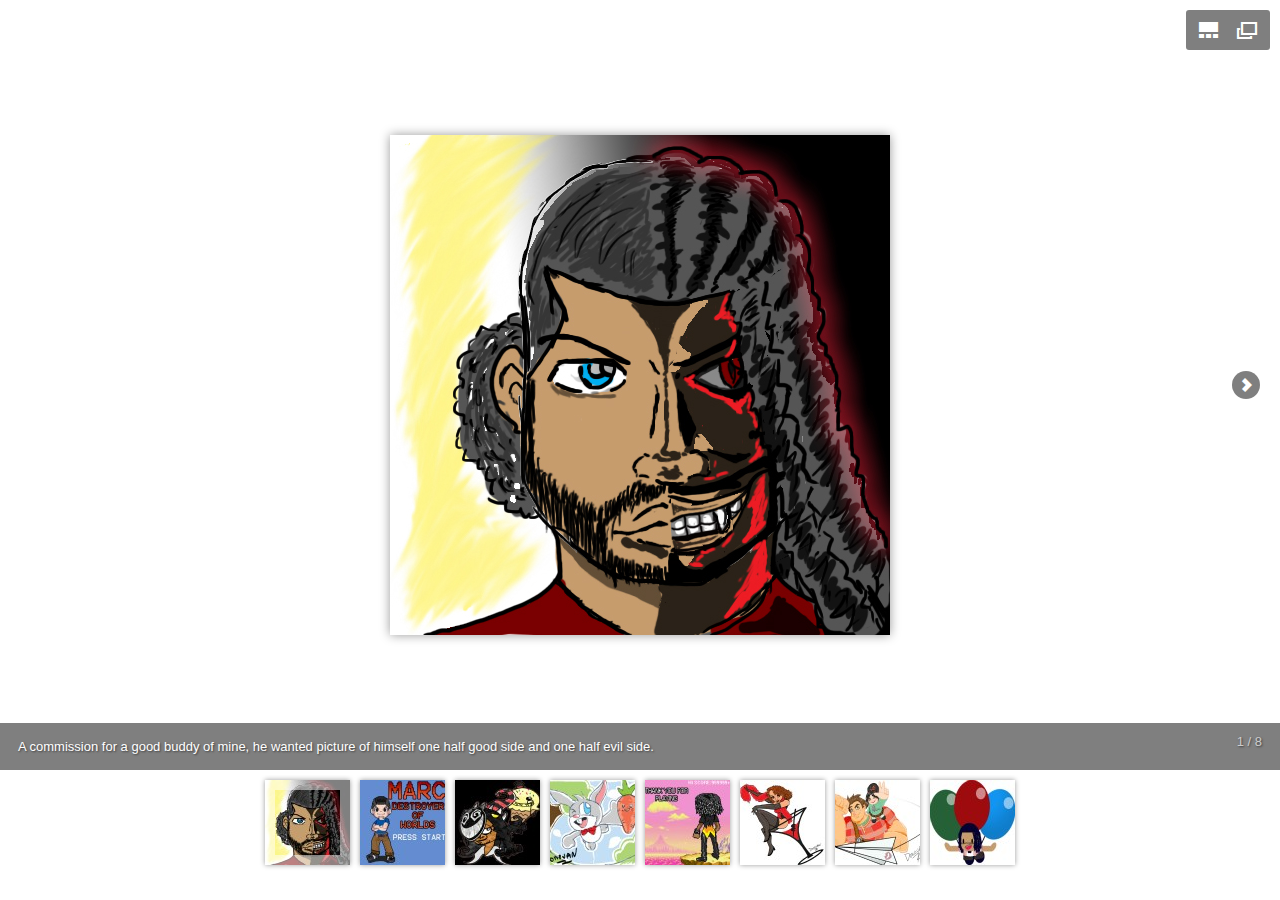
==== indexx.html @ 818d193a "DonovanBrown" ====
<!DOCTYPE html>
<html lang="en">
	<head>
		<title>Juicebox Gallery</title>
		<meta charset="utf-8" />
		<meta name="apple-mobile-web-app-capable" content="yes" />
		<meta name="description" content="">
		
		<!-- START OPEN GRAPH TAGS--> 
		<meta property="og:title" content="Juicebox Gallery" /> 
		<meta property="og:type" content="website" />
		<meta property="og:url" content="" /> 
		<meta property="og:image" content="" /> 
		<meta property="og:description" content="" /> 
		<!-- END OPEN GRAPH TAGS--> 
		
		<style type="text/css">
			body {
				margin: 0px;
			}
		</style>
	</head>
	<body>
		<!--START JUICEBOX EMBED-->
		<script src="jbcore/juicebox.js"></script>
		<script>
			new juicebox({
				containerId : 'juicebox-container',
				galleryWidth: '100%',
				galleryHeight: '100%',
				backgroundColor: 'rgba(255,255,255,1)'
			});
		</script>
		<div id="juicebox-container"></div>
		<!--END JUICEBOX EMBED-->
	</body>
</html>
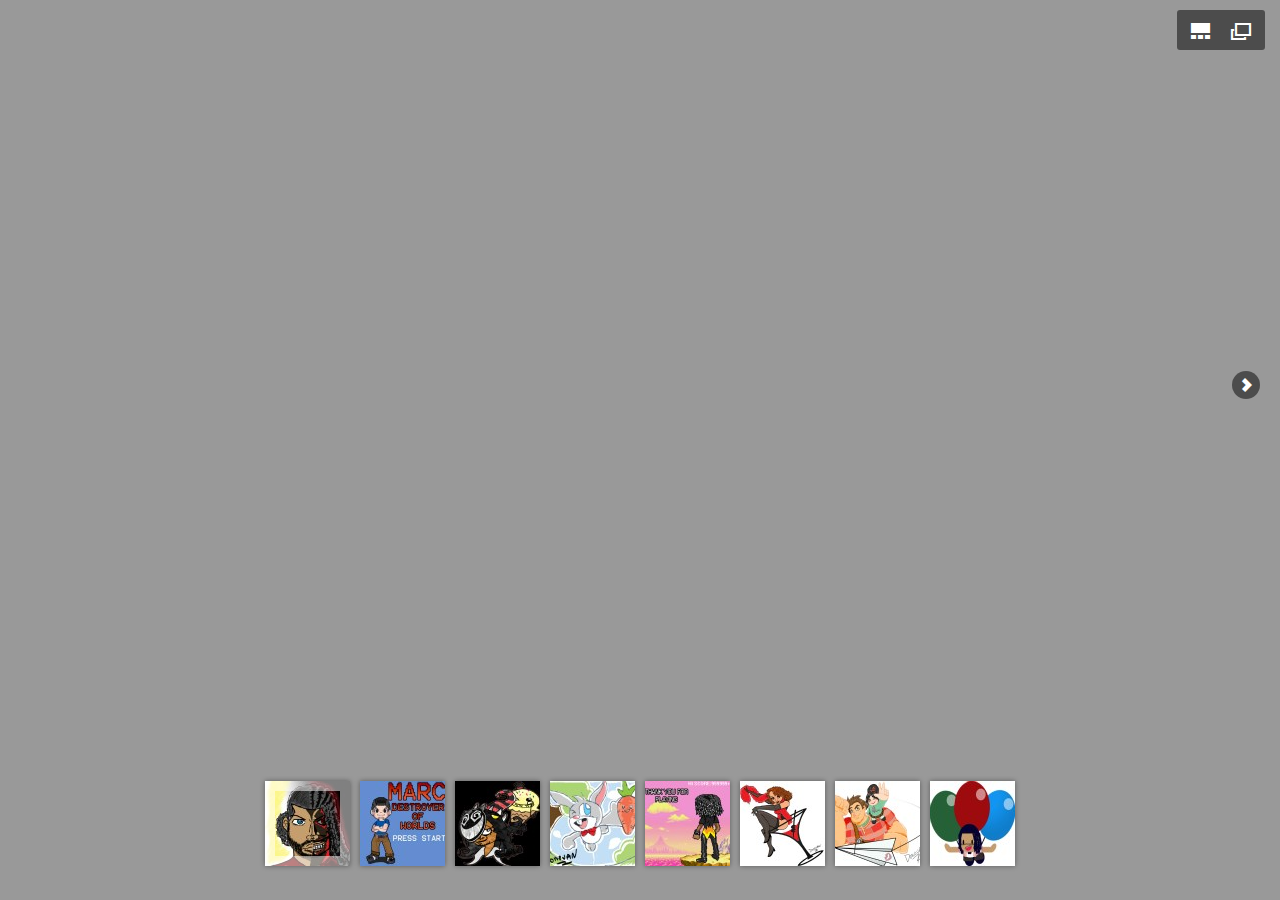
==== commit 49c68b84: "update" ====
--- a/indexx.html
+++ b/indexx.html
@@ -1,37 +1,37 @@
 <!DOCTYPE html>
 <html lang="en">
-	<head>
-		<title>Juicebox Gallery</title>
-		<meta charset="utf-8" />
-		<meta name="apple-mobile-web-app-capable" content="yes" />
-		<meta name="description" content="">
-		
-		<!-- START OPEN GRAPH TAGS--> 
-		<meta property="og:title" content="Juicebox Gallery" /> 
-		<meta property="og:type" content="website" />
-		<meta property="og:url" content="" /> 
-		<meta property="og:image" content="" /> 
-		<meta property="og:description" content="" /> 
-		<!-- END OPEN GRAPH TAGS--> 
-		
-		<style type="text/css">
-			body {
-				margin: 0px;
-			}
-		</style>
-	</head>
-	<body>
-		<!--START JUICEBOX EMBED-->
-		<script src="jbcore/juicebox.js"></script>
-		<script>
-			new juicebox({
-				containerId : 'juicebox-container',
-				galleryWidth: '100%',
-				galleryHeight: '100%',
-				backgroundColor: 'rgba(255,255,255,1)'
-			});
-		</script>
-		<div id="juicebox-container"></div>
-		<!--END JUICEBOX EMBED-->
-	</body>
+<head>
+	<title>Juicebox Gallery</title>
+	<meta charset="utf-8" />
+	<meta name="viewport" id="jb-viewport" content="minimal-ui" />
+	<meta name="description" content="" />
+
+	<!-- START OPEN GRAPH TAGS-->
+	<meta property="og:title" content="Juicebox Gallery" />
+	<meta property="og:type" content="website" />
+	<meta property="og:url" content="" />
+	<meta property="og:image" content="" />
+	<meta property="og:description" content="" />
+	<!-- END OPEN GRAPH TAGS-->
+
+	<style type="text/css">
+	body {
+		margin: 0px;
+	}
+	</style>
+</head>
+<body>
+	<!--START JUICEBOX EMBED-->
+	<script src="jbcore/juicebox.js"></script>
+	<script>
+	new juicebox({
+		containerId: 'juicebox-container',
+		galleryWidth: '100%',
+		galleryHeight: '100%',
+		backgroundColor: 'rgba(153,153,153,1)'
+	});
+	</script>
+	<div id="juicebox-container"></div>
+	<!--END JUICEBOX EMBED-->
+</body>
 </html>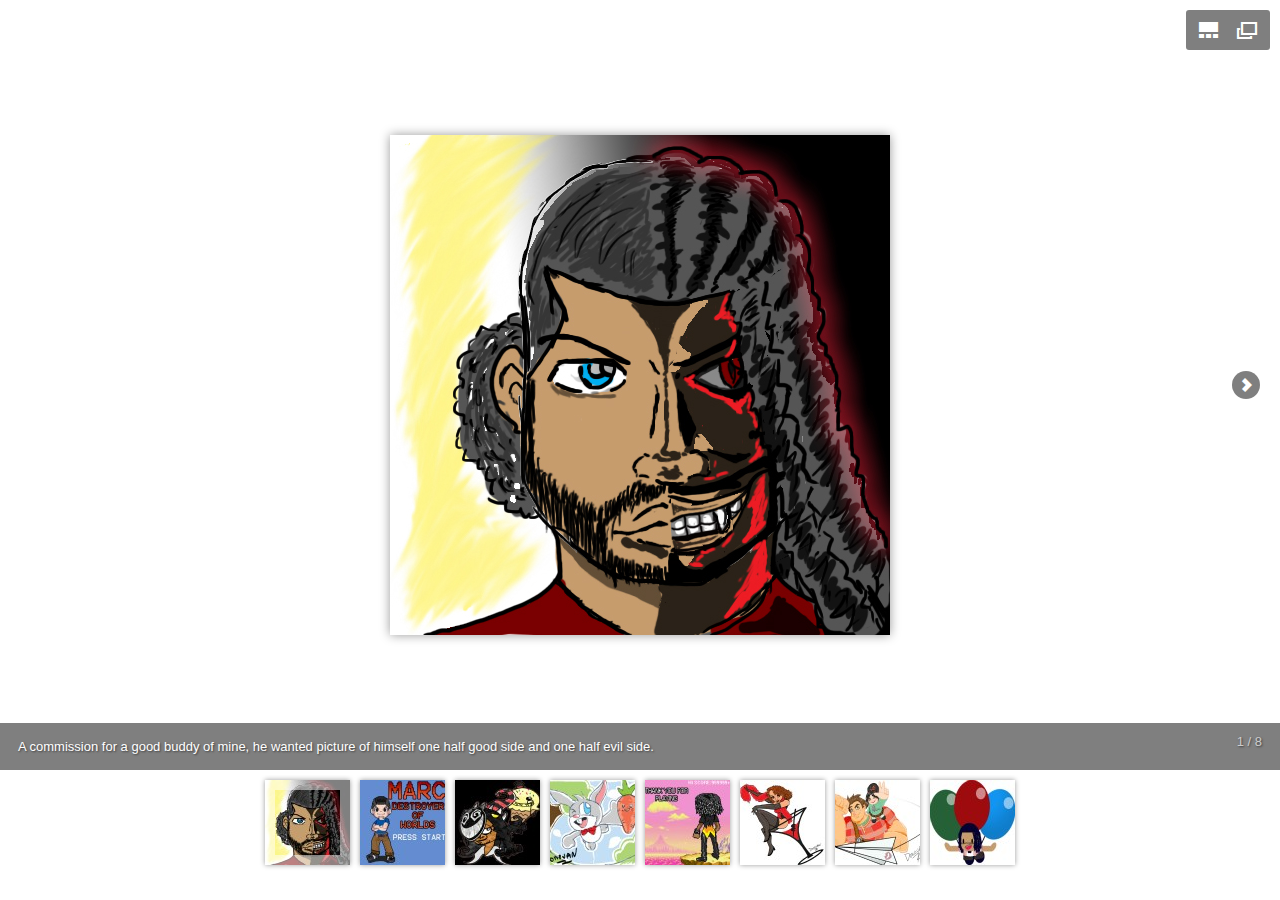
==== commit 32942264: "Revert "update"" ====
--- a/indexx.html
+++ b/indexx.html
@@ -1,37 +1,38 @@
 <!DOCTYPE html>
 <html lang="en">
-<head>
-	<title>Juicebox Gallery</title>
-	<meta charset="utf-8" />
-	<meta name="viewport" id="jb-viewport" content="minimal-ui" />
-	<meta name="description" content="" />
-
-	<!-- START OPEN GRAPH TAGS-->
-	<meta property="og:title" content="Juicebox Gallery" />
-	<meta property="og:type" content="website" />
-	<meta property="og:url" content="" />
-	<meta property="og:image" content="" />
-	<meta property="og:description" content="" />
-	<!-- END OPEN GRAPH TAGS-->
-
-	<style type="text/css">
-	body {
-		margin: 0px;
-	}
-	</style>
-</head>
-<body>
-	<!--START JUICEBOX EMBED-->
-	<script src="jbcore/juicebox.js"></script>
-	<script>
-	new juicebox({
-		containerId: 'juicebox-container',
-		galleryWidth: '100%',
-		galleryHeight: '100%',
-		backgroundColor: 'rgba(153,153,153,1)'
-	});
-	</script>
-	<div id="juicebox-container"></div>
-	<!--END JUICEBOX EMBED-->
-</body>
+	<head>
+		<title>Juicebox Gallery</title>
+		<meta charset="utf-8" />
+		<meta name="viewport" content="width=device-width, initial-scale=1" />
+		<meta name="apple-mobile-web-app-capable" content="yes" />
+		<meta name="description" content="">
+		
+		<!-- START OPEN GRAPH TAGS--> 
+		<meta property="og:title" content="Juicebox Gallery" /> 
+		<meta property="og:type" content="website" />
+		<meta property="og:url" content="" /> 
+		<meta property="og:image" content="" /> 
+		<meta property="og:description" content="" /> 
+		<!-- END OPEN GRAPH TAGS--> 
+		
+		<style type="text/css">
+			body {
+				margin: 0px;
+			}
+		</style>
+	</head>
+	<body>
+		<!--START JUICEBOX EMBED-->
+		<script src="jbcore/juicebox.js"></script>
+		<script>
+			new juicebox({
+				containerId : 'juicebox-container',
+				galleryWidth: '100%',
+				galleryHeight: '100%',
+				backgroundColor: 'rgba(255,255,255,1)'
+			});
+		</script>
+		<div id="juicebox-container"></div>
+		<!--END JUICEBOX EMBED-->
+	</body>
 </html>